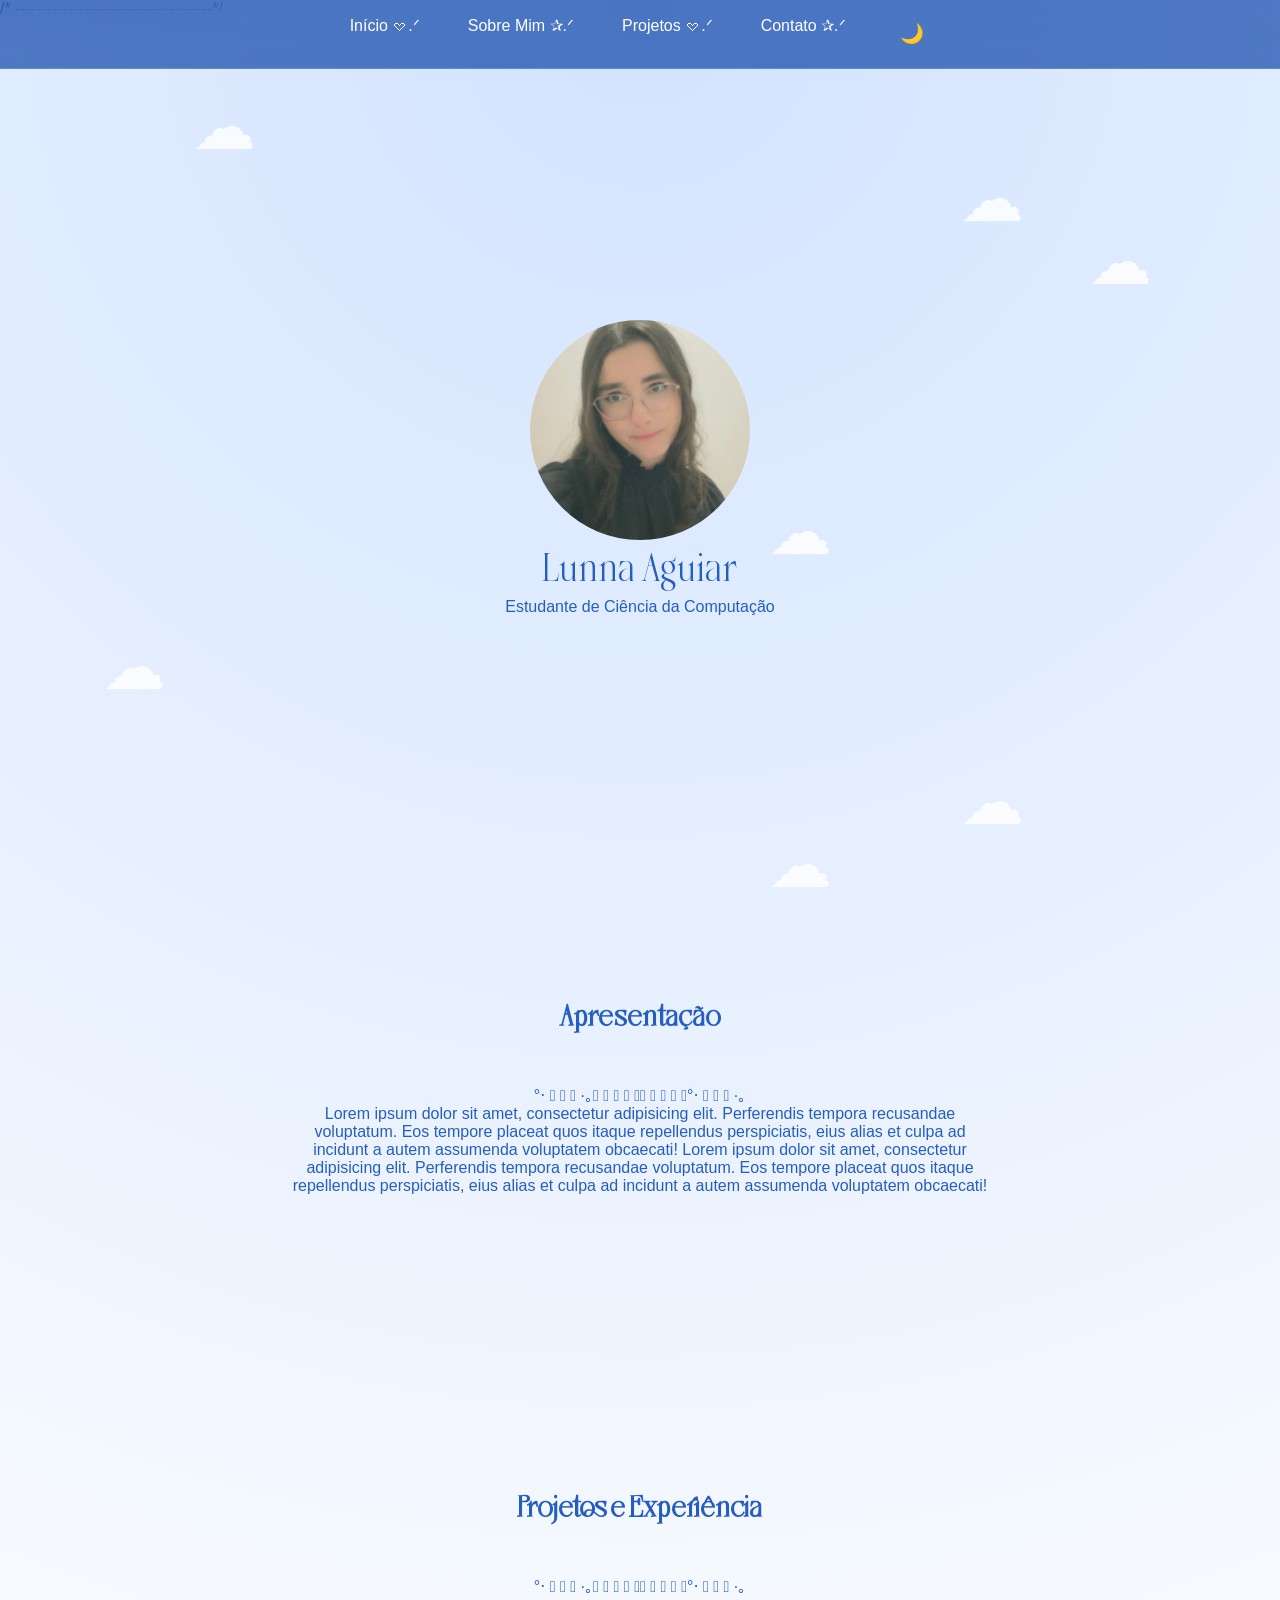
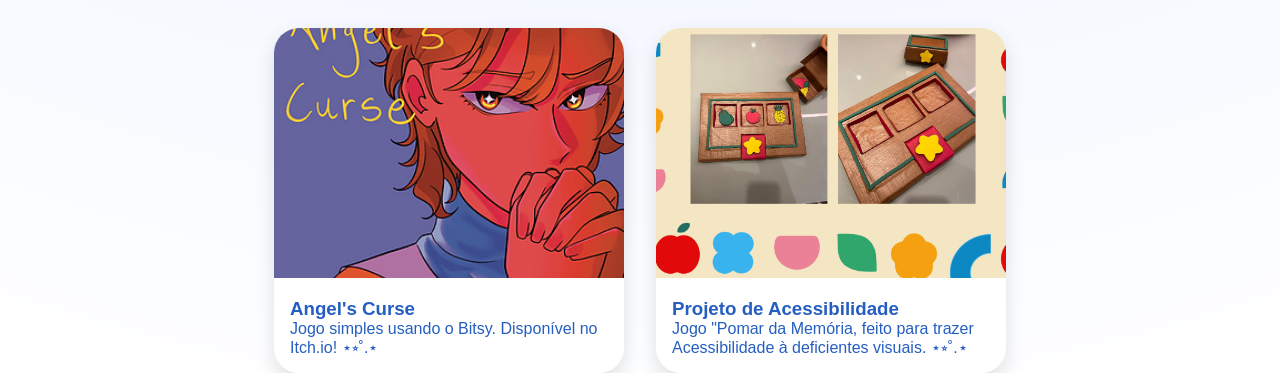
==== index.html @ 41505e13 "favicon" ====
<!DOCTYPE html>
<html lang="pt-br">
<head>
    <meta charset="UTF-8">
    <meta name="viewport" content="width=device-width, initial-scale=1.0">
    <link rel="stylesheet" href="styles.css">
    <link rel="icon" type="image/png" href="./imagens/favicon.png">
    <title> ⤷ ゛Portfólio ִֶ ˎˊ˗ </title>
</head>
<body>
    <div class="estrela estrela1">✦</div>
    <div class="estrela estrela2">✧</div>
    <div class="estrela estrela3">⋆</div>
    <div class="estrela estrela4">✦</div>
    <div class="estrela estrela5">✧</div>
    <div class="estrela estrela6">⋆</div>
    <div class="estrela estrela7">✦</div>
    /* -------------------------------------*/
    <div class="nuvem nuvem1">☁︎</div>
    <div class="nuvem nuvem2">☁︎</div>
    <div class="nuvem nuvem3">☁︎</div>
    <div class="nuvem nuvem4">☁︎</div>
    <div class="nuvem nuvem5">☁︎</div>
    <div class="nuvem nuvem6">☁︎</div>
    <div class="nuvem nuvem7">☁︎</div>
    <nav class="navegacao">
        <ul class="menu">
            <li>
                <a href="#inicio" class="menu-link">Início 𖹭.ᐟ</a>
            </li>
            <li>
                <a href="#sobre" class="menu-link"> Sobre Mim ✰.ᐟ</a>
            </li>
            <li>
                <a href="#projetos" class="menu-link">Projetos 𖹭.ᐟ</a>
            </li>
            <li>
                <a href="#contato" class="menu-link">Contato ✰.ᐟ</a>
            </li>
            <li>
                <button id="tema" class="botao-tema" aria-label="alterar-tema"> ☾ </button>
            </li>
        </ul>
    </nav>
    
    <main id="inicio" class="introducao">
        <div>
            <img src="./imagens/euLunna.jpeg" alt="Foto Lunna" class="pfp">
            <h1 class="nome">Lunna Aguiar</h1>
            <p>Estudante de Ciência da Computação</p>
        </div>
    </main>

    <section id="sobre" class="sobre">
        <h2 class="titulo-sobre">Apresentação</h2>
        <div class="sobre-caixa-texto">
            <p>°‧ 𓆝 𓆟 𓆞 ·｡𓆝 𓆟 𓆞 𓆝 𓆟𓆝 𓆟 𓆞 𓆝 𓆟°‧ 𓆝 𓆟 𓆞 ·｡</p>
            <p class="sobre-texto">
                Lorem ipsum dolor sit amet, consectetur adipisicing elit. Perferendis 
                tempora recusandae voluptatum. Eos tempore placeat quos itaque repellendus 
                perspiciatis, eius alias et culpa ad incidunt a autem assumenda voluptatem obcaecati!
                Lorem ipsum dolor sit amet, consectetur adipisicing elit. Perferendis 
                tempora recusandae voluptatum. Eos tempore placeat quos itaque repellendus 
                perspiciatis, eius alias et culpa ad incidunt a autem assumenda voluptatem obcaecati!
            </p>
        </div>
    </section>

    <section id="projetos" class="projetos">
        <div class="titulo-juntos">
        <h2 class="projetos-titulo">Projetos e Experiência</h2>
        <p class="simbolosdivider">°‧ 𓆝 𓆟 𓆞 ·｡𓆝 𓆟 𓆞 𓆝 𓆟𓆝 𓆟 𓆞 𓆝 𓆟°‧ 𓆝 𓆟 𓆞 ·｡</p></div>
        <div class="projetos-caixa">
            <div class="projetos-card">
                <a href="https://charaktere.itch.io/angels-curse" target="_blank">
                <img src="./imagens/angelsCurse.png" alt="Projeto 1" class="projetos-imagem"></a>
                <h3 class="info-projetos">Angel's Curse</h3>
                <p class="paragrafo-projetos">Jogo simples usando o Bitsy. Disponível no Itch.io! ⋆⭒˚.⋆</p>
            </div>
            <div class="projetos-card">
                <a href="https://sites.google.com/cesar.school/grupo12-deficienciavisual/equipe" target="_blank">
                <img src="./imagens/pomar.png" alt="Projeto 2" class="projetos-imagem"></a>
                <h3 class="info-projetos">Projeto de Acessibilidade</h3>
                <p class="paragrafo-projetos">Jogo "Pomar da Memória, feito para trazer Acessibilidade
                à deficientes visuais. ⋆⭒˚.⋆</p>
            </div>
        </div>
    </section>

<script src="script.js"></script>
</body>
<script src="night_mode.js" defer></script>
</html>
---- styles.css ----
@import url(fontes.css);

* {
    margin: 0;
    padding: 0;
    box-sizing: border-box;
    font-family: Arial, sans-serif;
}

html {
    scroll-behavior: smooth;
}

:root {
    --amarelinho: #faff64;
    --azul: #255ec0;
    --azulescuro: #0E1957;
    --preto: #1a0600;
    --branco: white;
    --darkmodebranco: white;
    --darkmodepreto: black;
    --azulclaro: rgb(118, 177, 255);
}

.navegacao{
    position: fixed;
    top: 0;
    width: 100%;
    padding: 1.0rem;
    background: rgba(0, 59, 162, 0.656);
    backdrop-filter: blur(12px);
    border-bottom: 1px solid rgba(255,255,255,0.15);
    z-index: 100;
}

body.dark .navegacao {
    position: fixed;
    top: 0;
    width: 100%;
    padding: 1.0rem;
    background: rgba(0, 0, 1, 0.604);
    backdrop-filter: blur(12px);
    border-bottom: 1px solid rgba(0, 0, 0, 0.358);
    z-index: 100;
}

.menu{
    display: flex;
    justify-content: center;
    list-style: none;
    gap: 3rem;
}

.menu-link{
    text-decoration: none;
    color: var(--branco);
    font-weight: 500;
    position: relative;
    padding: 0.4rem 0;
}

.menu-link.dark{
    text-decoration: none;
    color: var(--branco);
    font-weight: 500;
    position: relative;
    padding: 0.4rem 0;
}

.menu-link::after{
    content:'';
    height: 2px;
    width: 0;
    position: absolute;
    bottom: 0;
    left: 0;
    background: linear-gradient(90deg, var(--branco), var(--amarelinho));
    transition: width 0.3s ease;
}

.menu-link:hover::after{
    width: 100%;
}

.introducao{
    min-height: 100vh;
    display:flex;
    justify-content:center;
    align-items:center;
    text-align:center;
}

.pfp{
    width:220px;
    height:220px;
    object-fit:cover;
    border-radius:50%;
    animation: flutuar 4s ease-in-out infinite;
}

.pfp:hover{
    box-shadow: 0 0 25px rgba(235, 255, 58, 0.844);
}

.projetos-card:hover{
    transform:
        translateY(-10px)
        scale(1.02);
    box-shadow:
    0 20px 40px rgba(0,0,0,0.15);
}

.introducao{
    animation: aparecer 1s ease;
}

@keyframes aparecer{
    from{
        opacity:0;
        transform:translateY(30px);
    }
    to{
        opacity:1;
        transform:translateY(0);
    }
}

.projetos-caixa{
    display: flex;
    justify-content: center;
    gap: 2rem;
    flex-wrap: wrap;
}

.projetos-imagem{
    width: 100%;
    height: 250px;
    object-fit: cover;
}

.info-projetos,
.paragrafo-projetos{
    padding-left: 1rem;
    padding-right: 1rem;
}

.info-projetos{
    margin-top: 1rem;
}

.paragrafo-projetos{
    margin-bottom: 1rem;}

.projetos-card{
    width: 350px;
    background: white;
    border-radius: 25px;
    overflow: hidden;
    box-shadow: 0 8px 20px rgba(0,0,0,0.12);
    transition: .4s;
}

body{
    min-height: 100vh;
    background:
        radial-gradient(
            circle at top,
            #d2e3ff,
            #ffffff
        );
    color: var(--azul);
}

body.dark{
    min-height: 100vh;
    background:
        radial-gradient(
            circle at top,
            var(--azulescuro),
            var(--darkmodepreto)
        );
    color: var(--azulclaro);
}

.nome{
    font-family: 'Makcasa';
    font-weight: 400;
    font-size: 40px;
    color: var(--azul)
}

body.dark .nome {
    color: var(--amarelinho);
}

.sobre{
    text-align: center;
    scroll-margin-top: 100px;
    padding-bottom: 150px;
}

.sobre-titulo.dark {
    color: var(--azulclaro);
}

.titulo-sobre{
    margin-top: 5rem;
    margin-bottom: 3rem;
    font-family: 'Makcasa';
    font-size: 30px;
}

.sobre-texto{
    max-width: 700px;
    margin: 0 auto;
    text-align: center;
}

body.dark .sobre-texto {
    color: var(--darkmodebranco);
}

.projetos-titulo{
    font-family: 'Makcasa';
    text-align: center;
    margin-top: 5rem;
    margin-bottom: 3rem;
    scroll-margin-top: 100px;
    font-size: 30px;
}

.simbolosdivider{
    text-align: center;
    margin-bottom: 2rem;
}

.projetos{
    padding-top: 4rem;
    scroll-margin-top: 100px;
}

body.dark .projetos-card {
    background: var(--darkmodepreto);
    color: var(--darkmodebranco);
}

.botao-tema {
    background: none;
    border: none;
    cursor: pointer;
    font-size: 1.2rem;
    padding: 0.4rem;
    color: var(--branco);
}

.botao-tema.dark {
    background: none;
    border: none;
    cursor: pointer;
    font-size: 1.2rem;
    padding: 0.4rem;
    color: var(--darkmodebranco);
}

/* nuvens e estrelas - alternar :3 */

.nuvem1, .estrela1 {top:10%; left:15%;}
.nuvem2, .estrela2 {top:25%; right:10%;}
.nuvem3, .estrela3 {top:70%; left:8%;}
.nuvem4, .estrela4 {top:85%; right:20%;}
.nuvem5, .estrela5 {top:18%; left:75%;}
.nuvem6, .estrela6 {top:55%; right:35%;}
.nuvem7, .estrela7 {top:92%; left:60%;}

/* animação de piscar das estrelinhas*/

@keyframes piscar{
    from{
        opacity: .3;
        transform: scale(1);
    }

    to{
        opacity: 1;
        transform: scale(1.2);
    }
}

.estrela{
    position: fixed;
    color: var(--amarelinho);
    font-size: 1.5rem;
    pointer-events: none;
    z-index: -1;
    animation: piscar 3s infinite alternate;
}


.nuvem{
    position: fixed;
    font-size: 4rem;
    opacity: 0.8;
    pointer-events: none;
    z-index: -1;
    color: white;
    animation: moverNuvem 8s ease-in-out infinite;
}

@keyframes moverNuvem{
    0%{transform: translateX(0px);}
    50%{transform: translateX(15px);}
    100%{transform: translateX(0px);}
}

/* Duração das animações etc */

.estrela1{animation-duration: 2s;}
.estrela2{animation-duration: 3s;}
.estrela3{animation-duration: 2.5s;}
.estrela4{animation-duration: 4s;}
.estrela5{animation-duration: 3.5s;}
.estrela6{animation-duration: 2.2s;}
.estrela7{animation-duration: 4.5s;}

.nuvem1{animation: moverNuvem 8s ease-in-out infinite;}
.nuvem2{animation: moverNuvem 10s ease-in-out infinite;}
.nuvem3{animation: moverNuvem 7s ease-in-out infinite;}
.nuvem4{animation: moverNuvem 12s ease-in-out infinite;}

/* modo claro - escuro; mudança dos símbolos*/
.nuvem{
    display: block;
}

.estrela{
    display: none;
}

body.dark .nuvem{
    display: none;
}

body.dark .estrela{
    display: block;
}
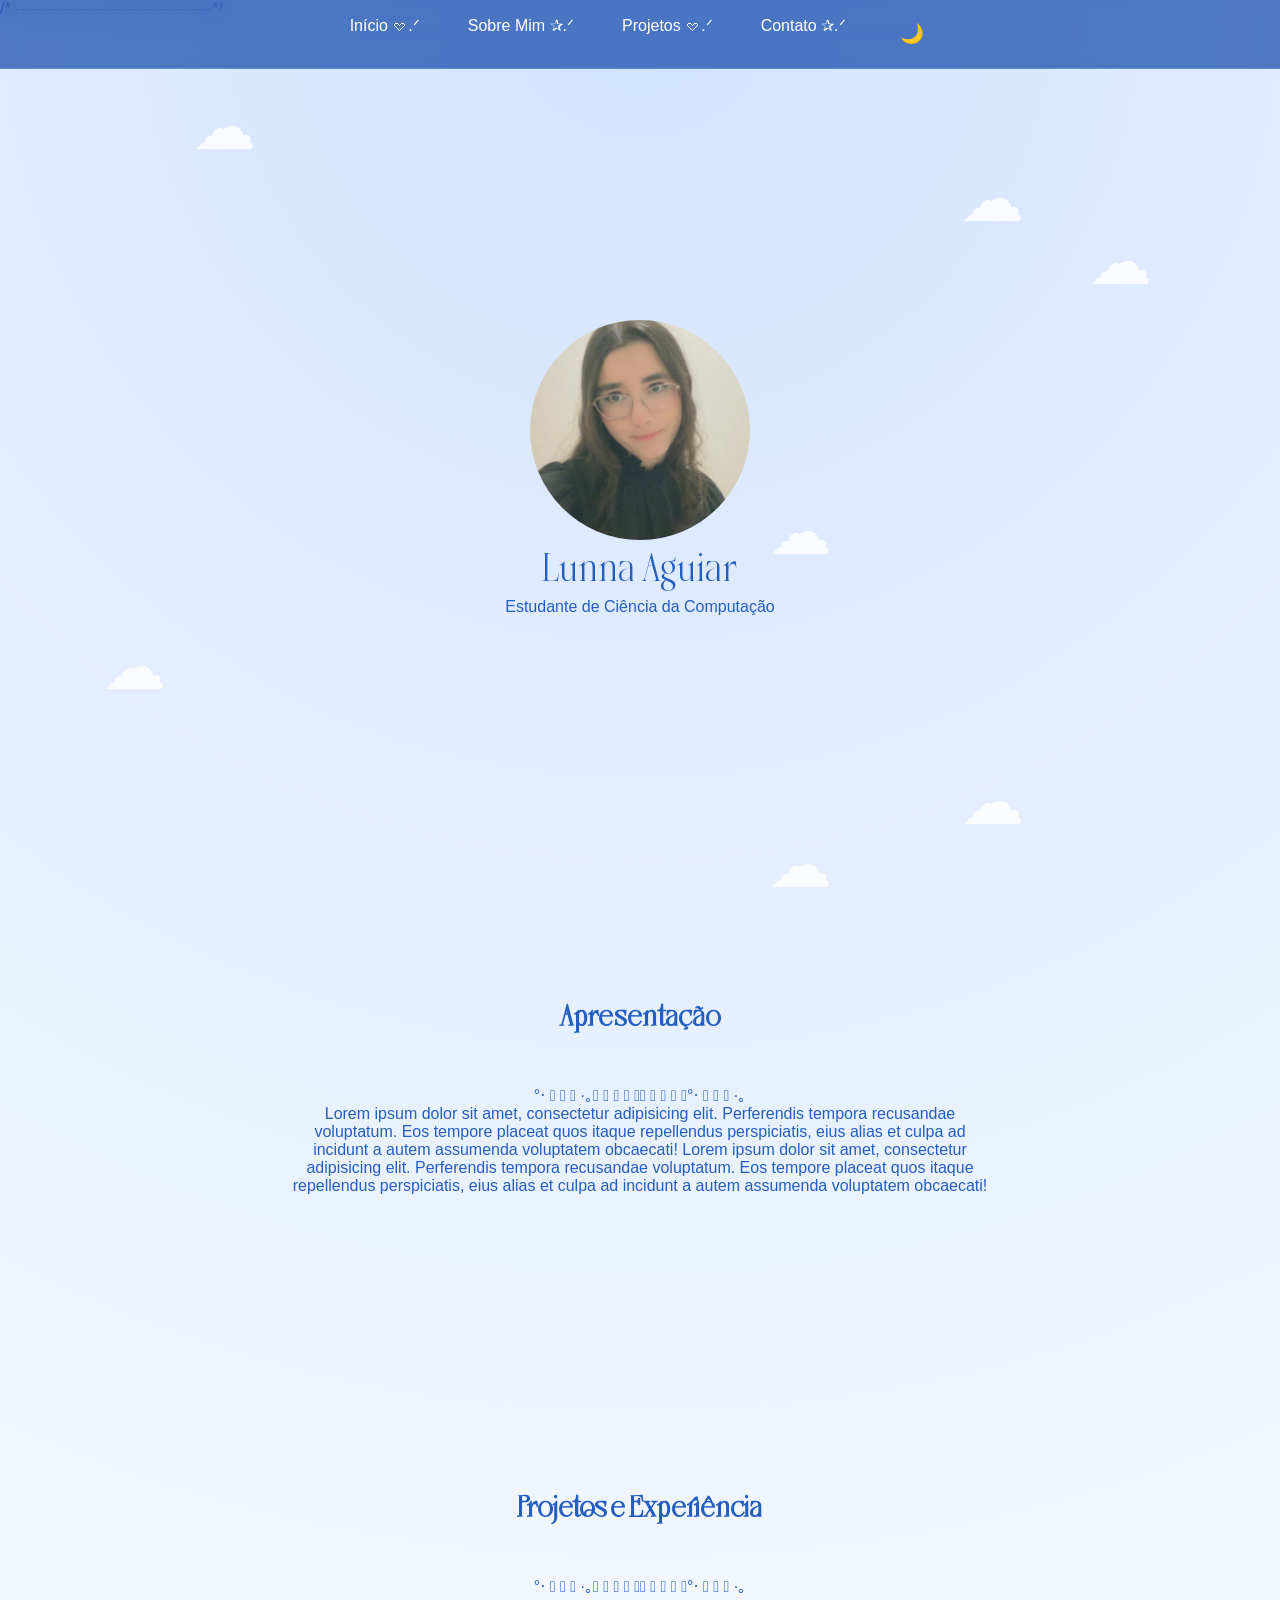
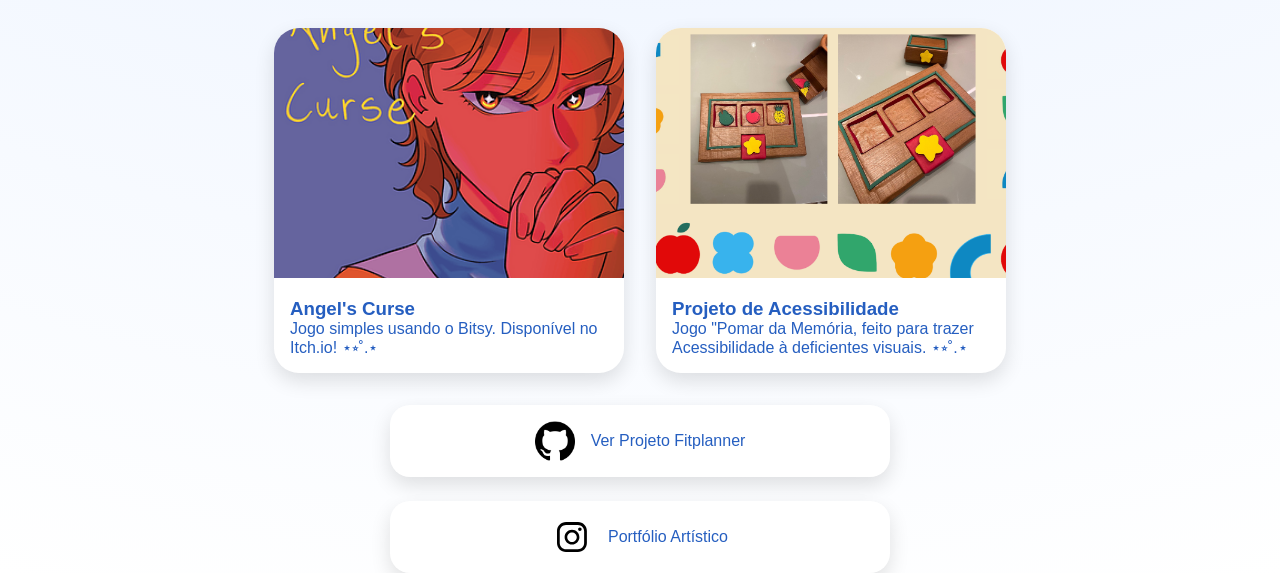
==== commit c08b77c7: "botão github e instagram" ====
--- a/index.html
+++ b/index.html
@@ -85,6 +85,20 @@
                 à deficientes visuais. ⋆⭒˚.⋆</p>
             </div>
         </div>
+    <a href="https://github.com/lunnaaguiar/atividade-fitplanner.git" target="_blank" class="github-card">
+        <img src="./imagens/github.png" alt="GitHub" class="github-icon">
+        <span>Ver Projeto Fitplanner</span>
+        </a>
+
+    <a href="https://www.instagram.com/imcharaktere?utm_source=ig_web_button_share_sheet&igsh=ZDNlZDc0MzIxNw=="
+    target="_blank"
+    class="instagram-card">
+
+        <img src="./imagens/instagram.svg"
+            alt="Instagram"
+            class="instagram-icon">
+        <span>Portfólio Artístico</span>
+    </a>
     </section>
 
 <script src="script.js"></script>
--- a/styles.css
+++ b/styles.css
@@ -342,4 +342,108 @@
 
 body.dark .estrela{
     display: block;
+}
+
+/* Github botão projeto */
+
+.github-card{
+    width: 500px;
+    margin: 2rem auto 0 auto;
+
+    display: flex;
+    align-items: center;
+    justify-content: center;
+    gap: 1rem;
+
+    padding: 1rem;
+
+    background: white;
+    border-radius: 20px;
+
+    text-decoration: none;
+    color: var(--azul);
+
+    box-shadow: 0 8px 20px rgba(0,0,0,0.12);
+
+    transition: .4s;
+}
+
+.github-card:hover{
+    transform:
+        translateY(-10px)
+        scale(1.02);
+
+    box-shadow:
+        0 20px 40px rgba(0,0,0,0.15);
+}
+
+.github-icon{
+    width: 40px;
+    height: 40px;
+    object-fit: contain;
+}
+
+body.dark .github-card{
+    background: var(--darkmodepreto);
+    color: white;
+}
+
+body.dark .github-card:hover{
+    background: var(--azulescuro);
+}
+
+body.dark .github-icon{
+    filter: invert(1);
+}
+
+/* card do instagram de desenhos */
+
+.instagram-card{
+    width: 500px;
+    margin: 1.5rem auto 0 auto;
+
+    display: flex;
+    align-items: center;
+    justify-content: center;
+    gap: 1rem;
+
+    padding: 1rem;
+
+    background: white;
+    border-radius: 20px;
+
+    text-decoration: none;
+    color: var(--azul);
+
+    box-shadow: 0 8px 20px rgba(0,0,0,0.12);
+
+    transition: .4s;
+}
+
+.instagram-card:hover{
+    transform:
+        translateY(-10px)
+        scale(1.02);
+
+    box-shadow:
+        0 20px 40px rgba(0,0,0,0.15);
+}
+
+.instagram-icon{
+    width: 40px;
+    height: 40px;
+    object-fit: contain;
+}
+
+body.dark .instagram-card{
+    background: var(--darkmodepreto);
+    color: white;
+}
+
+body.dark .instagram-card:hover{
+    background: var(--azulescuro);
+}
+
+body.dark .instagram-icon{
+    filter: invert(1);
 }
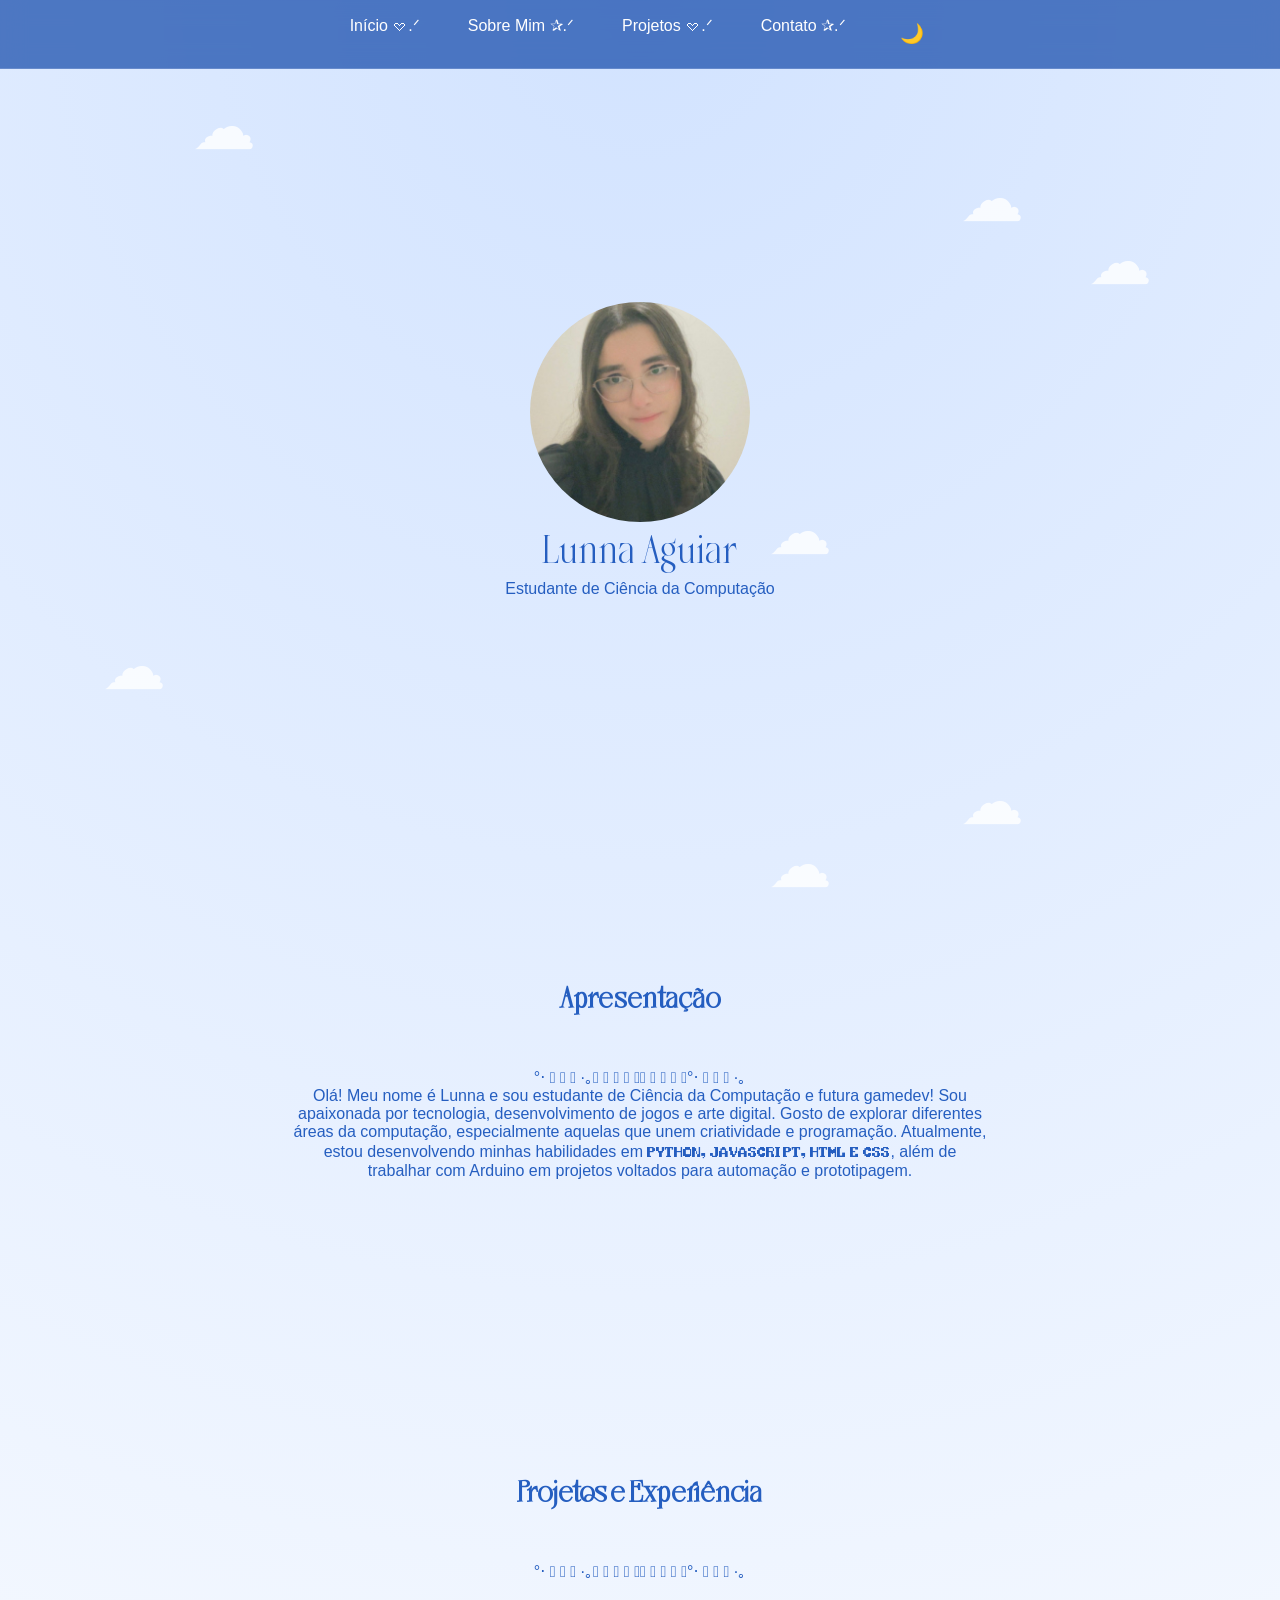
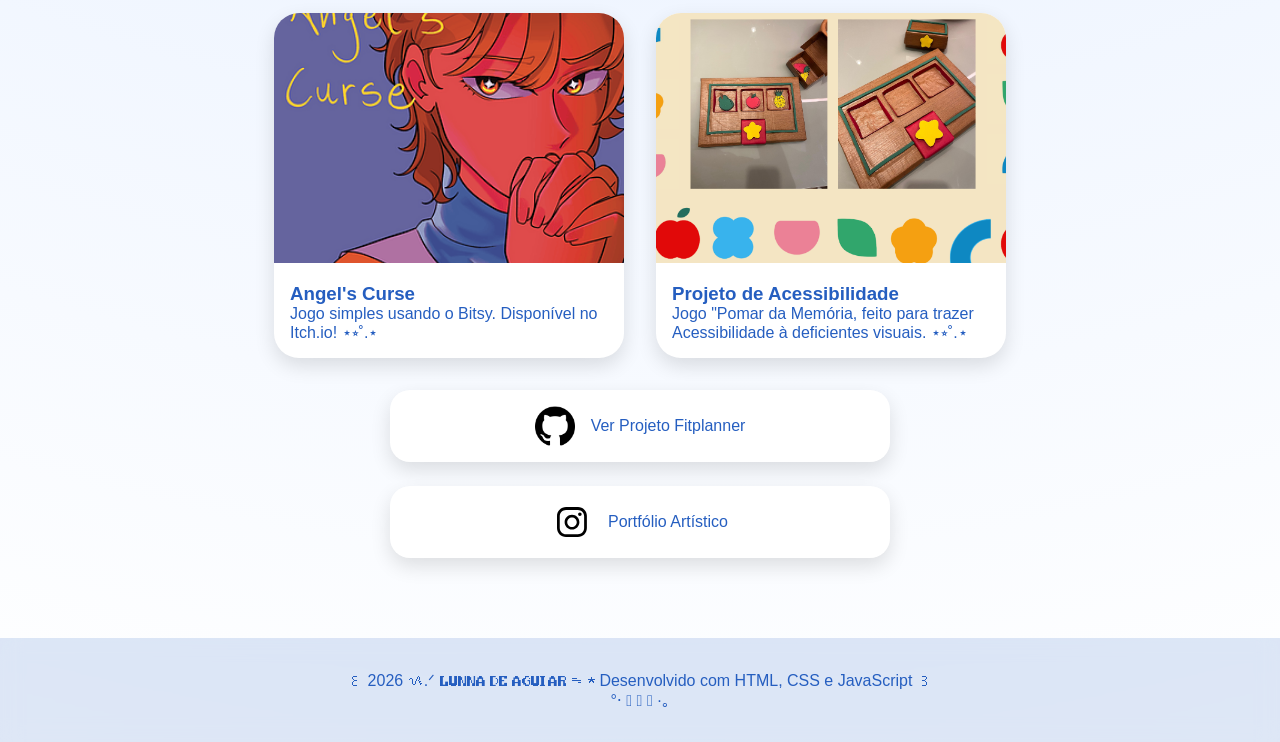
==== commit 49c57bcc: "aba de contatos e rodapé" ====
--- a/index.html
+++ b/index.html
@@ -15,7 +15,7 @@
     <div class="estrela estrela5">✧</div>
     <div class="estrela estrela6">⋆</div>
     <div class="estrela estrela7">✦</div>
-    /* -------------------------------------*/
+
     <div class="nuvem nuvem1">☁︎</div>
     <div class="nuvem nuvem2">☁︎</div>
     <div class="nuvem nuvem3">☁︎</div>
@@ -35,7 +35,7 @@
                 <a href="#projetos" class="menu-link">Projetos 𖹭.ᐟ</a>
             </li>
             <li>
-                <a href="#contato" class="menu-link">Contato ✰.ᐟ</a>
+                <a href="contato.html" class="menu-link">Contato ✰.ᐟ</a>
             </li>
             <li>
                 <button id="tema" class="botao-tema" aria-label="alterar-tema"> ☾ </button>
@@ -56,12 +56,10 @@
         <div class="sobre-caixa-texto">
             <p>°‧ 𓆝 𓆟 𓆞 ·｡𓆝 𓆟 𓆞 𓆝 𓆟𓆝 𓆟 𓆞 𓆝 𓆟°‧ 𓆝 𓆟 𓆞 ·｡</p>
             <p class="sobre-texto">
-                Lorem ipsum dolor sit amet, consectetur adipisicing elit. Perferendis 
-                tempora recusandae voluptatum. Eos tempore placeat quos itaque repellendus 
-                perspiciatis, eius alias et culpa ad incidunt a autem assumenda voluptatem obcaecati!
-                Lorem ipsum dolor sit amet, consectetur adipisicing elit. Perferendis 
-                tempora recusandae voluptatum. Eos tempore placeat quos itaque repellendus 
-                perspiciatis, eius alias et culpa ad incidunt a autem assumenda voluptatem obcaecati!
+                Olá! Meu nome é Lunna e sou estudante de Ciência da Computação e futura gamedev! Sou apaixonada por tecnologia, 
+                desenvolvimento de jogos e arte digital. Gosto de explorar diferentes áreas da computação, especialmente 
+                aquelas que unem criatividade e programação. Atualmente, estou desenvolvendo minhas habilidades em <span class="assinatura">Python, JavaScript, 
+                HTML e CSS</span>, além de trabalhar com Arduino em projetos voltados para automação e prototipagem.
             </p>
         </div>
     </section>
@@ -101,6 +99,10 @@
     </a>
     </section>
 
+<footer class="rodape">
+    <p>꒰ 2026 ᝰ.ᐟ <span class="assinatura">Lunna de Aguiar</span>  ᯓ★ Desenvolvido com HTML, CSS e JavaScript ꒱</p>
+    <p>°‧ 𓆝 𓆟 𓆞 ·｡</p>
+</footer>
 <script src="script.js"></script>
 </body>
 <script src="night_mode.js" defer></script>
--- a/styles.css
+++ b/styles.css
@@ -446,4 +446,83 @@
 
 body.dark .instagram-icon{
     filter: invert(1);
+}
+
+/* bolhinhas */
+
+.bolha{
+    position: fixed;
+    z-index: -1;
+    opacity: 0.5;
+    color: var(--azul);
+    font-size: 2rem;
+    pointer-events: none;
+
+    animation: subirBolha linear infinite;
+}
+
+@keyframes subirBolha{
+    0%{
+        transform: translateY(100vh) translateX(0);
+    }
+    50%{
+        transform: translateY(0) translateX(15px);
+    }
+    100%{
+        transform: translateY(-120vh) translateX(-10px);
+    }
+}
+
+.bolha1{
+    left: 10%;
+    animation-duration: 14s;
+}
+
+.bolha2{
+    left: 30%;
+    animation-duration: 18s;
+    font-size: 1.5rem;
+}
+
+.bolha3{
+    left: 55%;
+    animation-duration: 16s;
+}
+
+.bolha4{
+    left: 75%;
+    animation-duration: 20s;
+    font-size: 2.5rem;
+}
+
+.bolha5{
+    left: 90%;
+    animation-duration: 15s;
+}
+
+body.dark .bolha{
+    color: white
+}
+
+body.dark .titulo-contato{
+    color: white;
+}
+
+.rodape{
+    margin-top: 5rem;
+    padding: 2rem;
+    text-align: center;
+    background: rgba(37,94,192,0.15);
+    backdrop-filter: blur(10px);
+    color: var(--azul);
+}
+
+body.dark .rodape{
+    background: rgba(0,0,0,0.25);
+    color: white;
+}
+
+.assinatura{
+    font-family: 'Pixel', sans-serif;
+    font-size: 0.6rem;
 }
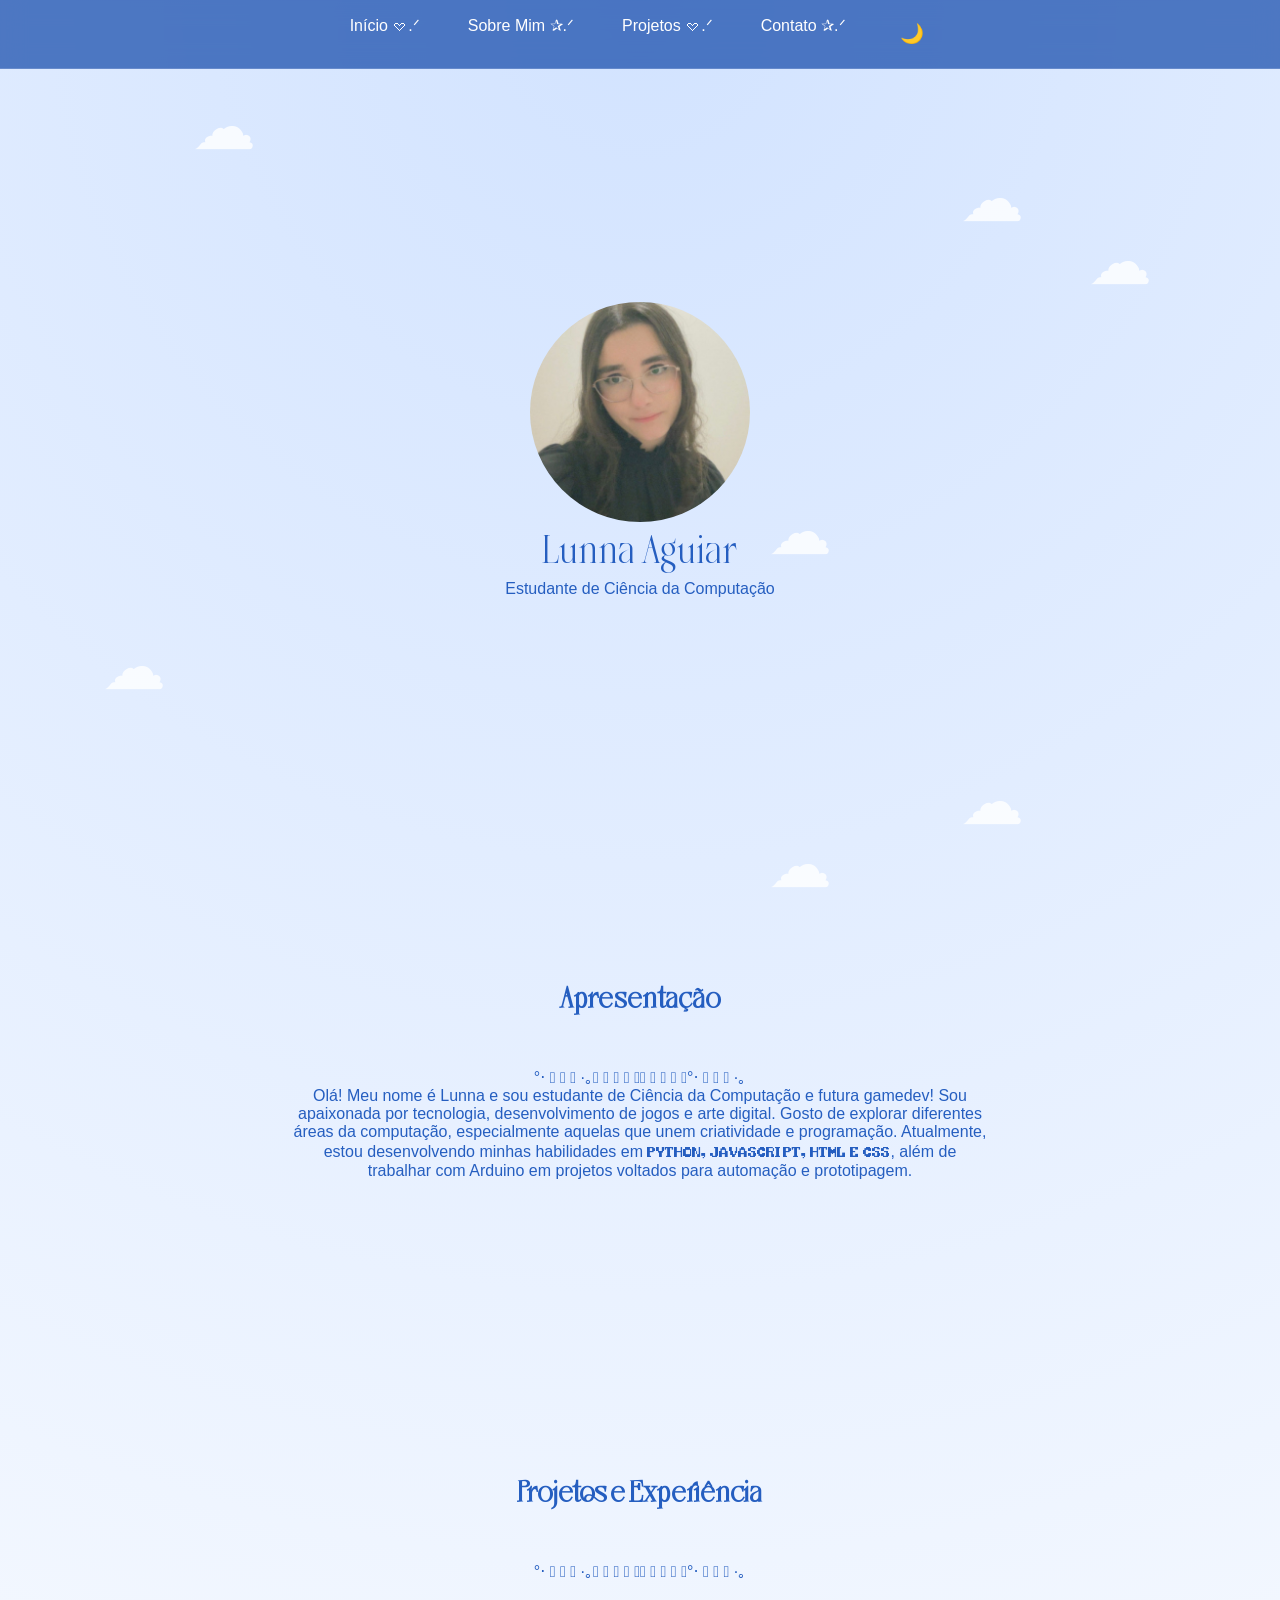
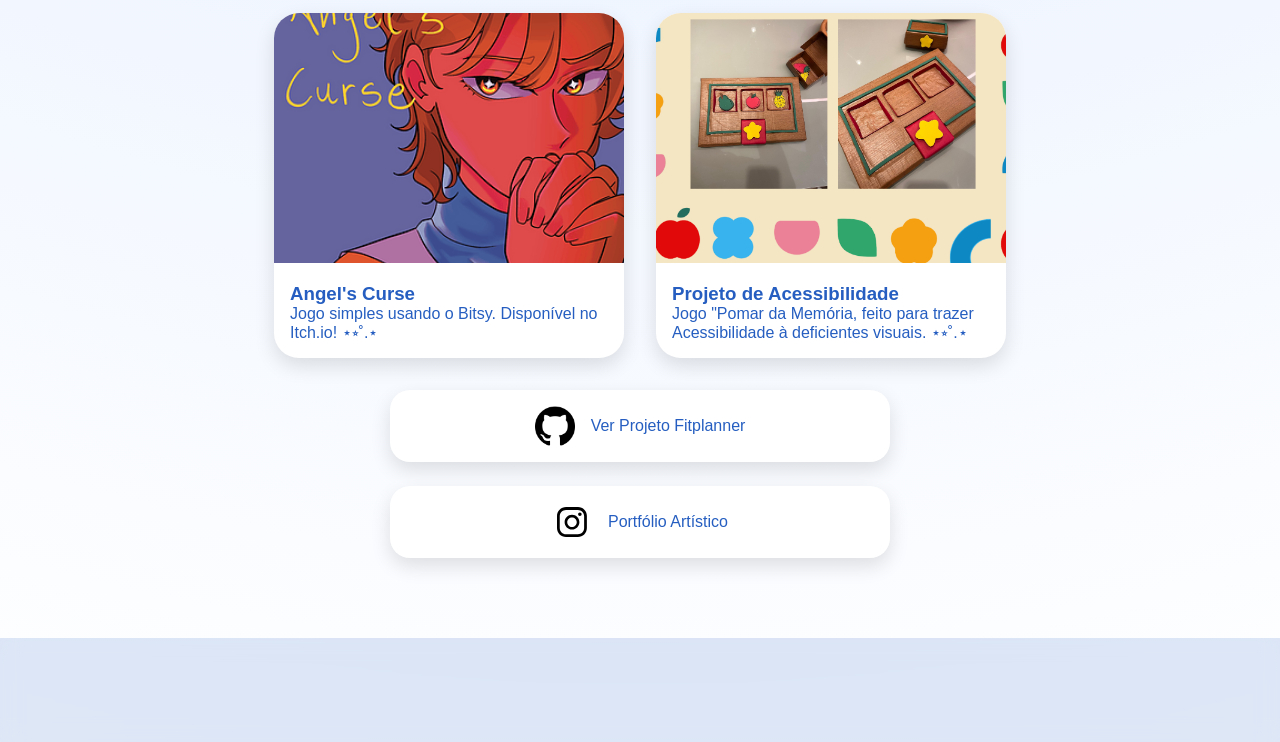
==== commit 5bc11073: "corrigindo tag" ====
--- a/index.html
+++ b/index.html
@@ -104,6 +104,6 @@
     <p>°‧ 𓆝 𓆟 𓆞 ·｡</p>
 </footer>
 <script src="script.js"></script>
+<script src="night_mode.js" defer></script>
 </body>
-<script src="night_mode.js" defer></script>
 </html>
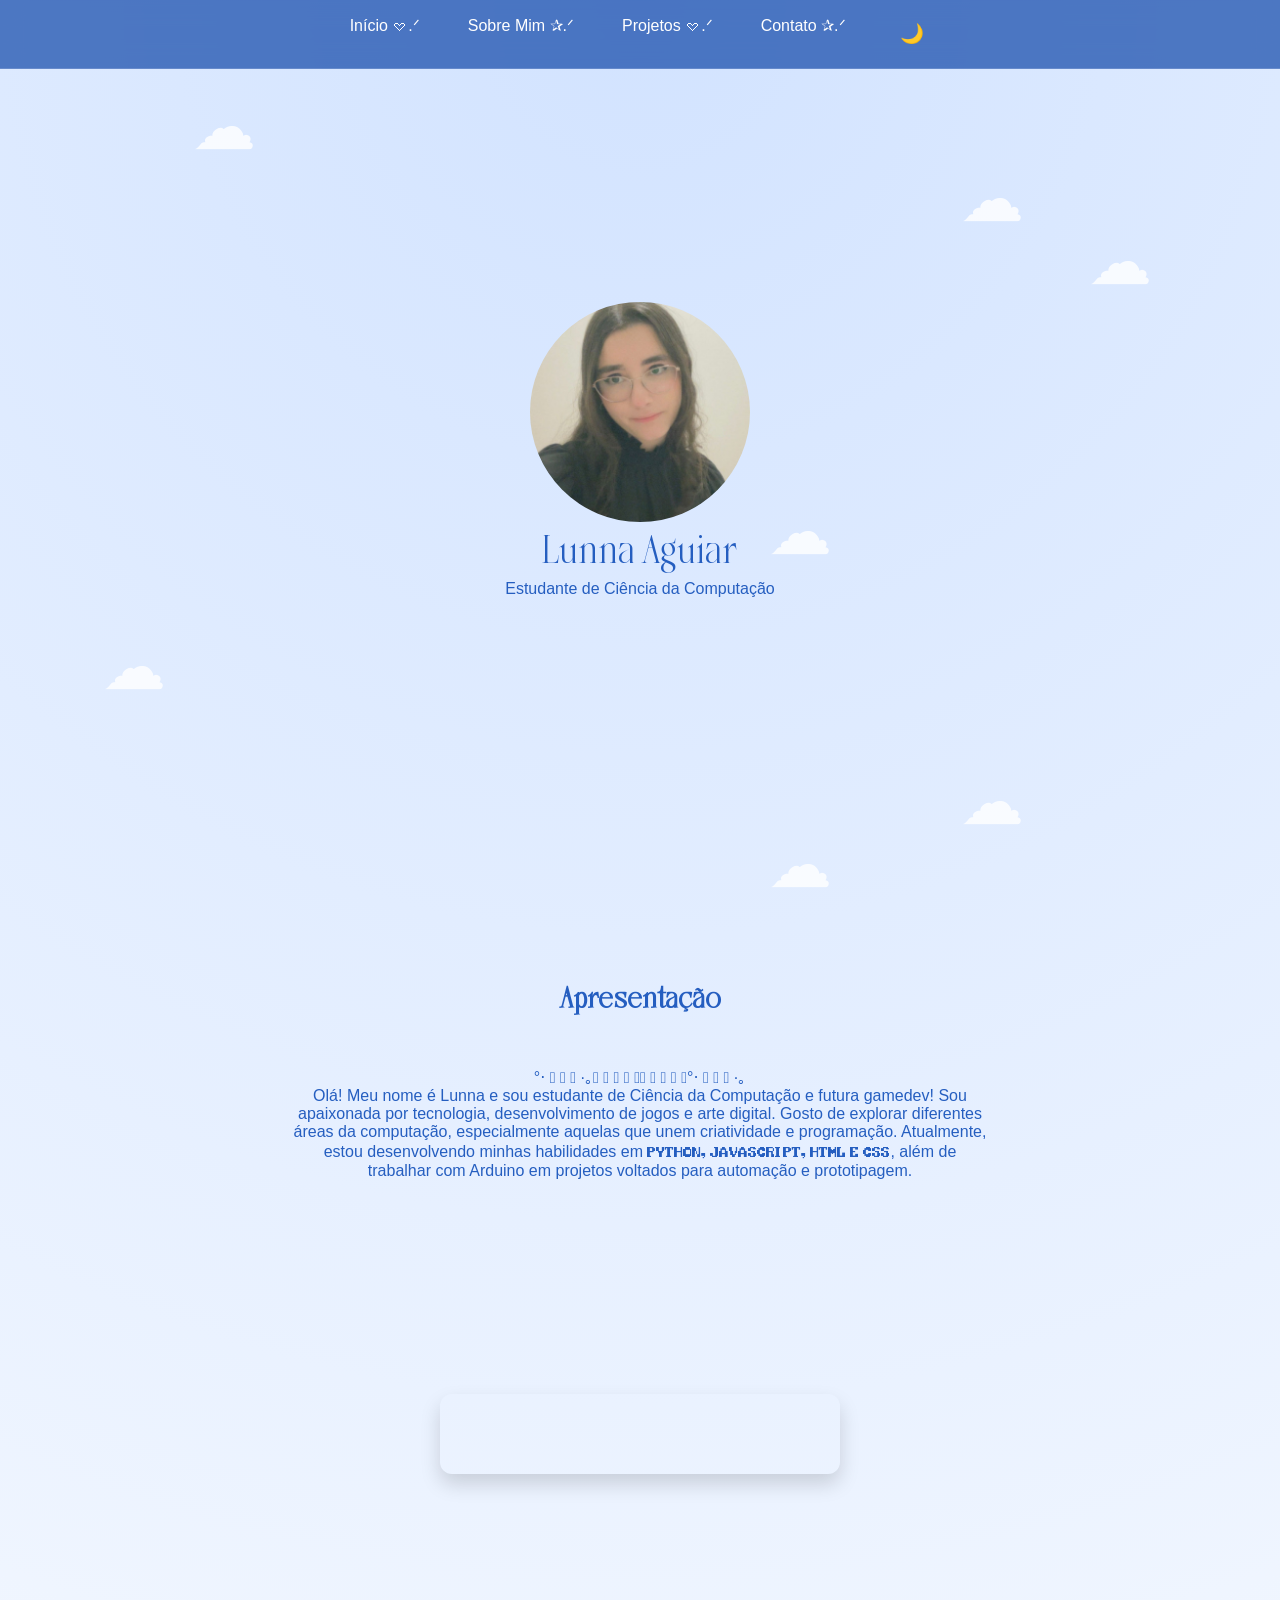
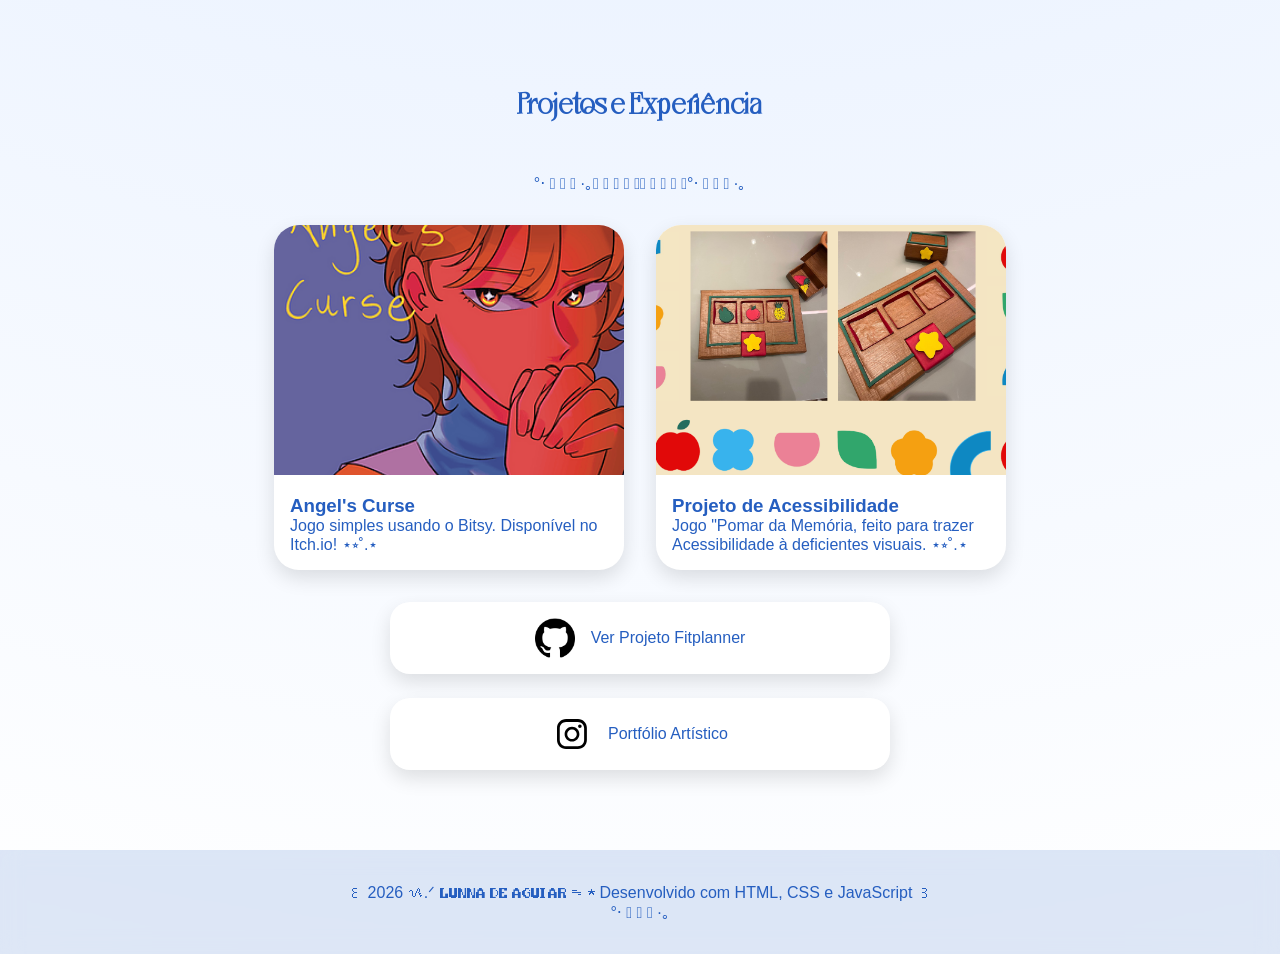
==== commit 05abfb50: "spotify player" ====
--- a/index.html
+++ b/index.html
@@ -64,6 +64,13 @@
         </div>
     </section>
 
+        <section class="musica">
+    <iframe data-testid="embed-iframe" style="border-radius:12px" src="https://open.spotify.com/embed/track/0w5Bdu51Ka25Pf3hojsKHh?utm_source=generator&si=cb837539fa1b4425"
+        width="400" height="80" frameBorder="0" allowfullscreen="" allow="autoplay; clipboard-write; encrypted-media;
+        fullscreen; picture-in-picture" loading="lazy">
+    </iframe>    
+    </section>
+
     <section id="projetos" class="projetos">
         <div class="titulo-juntos">
         <h2 class="projetos-titulo">Projetos e Experiência</h2>
--- a/styles.css
+++ b/styles.css
@@ -525,4 +525,15 @@
 .assinatura{
     font-family: 'Pixel', sans-serif;
     font-size: 0.6rem;
+}
+
+.musica{
+    max-width: 500px;
+    margin: 4rem auto;
+    text-align: center;
+}
+
+.musica iframe{
+    box-shadow: 0 10px 20px rgba(0,0,0,0.15);
+    border-radius: 12px;
 }
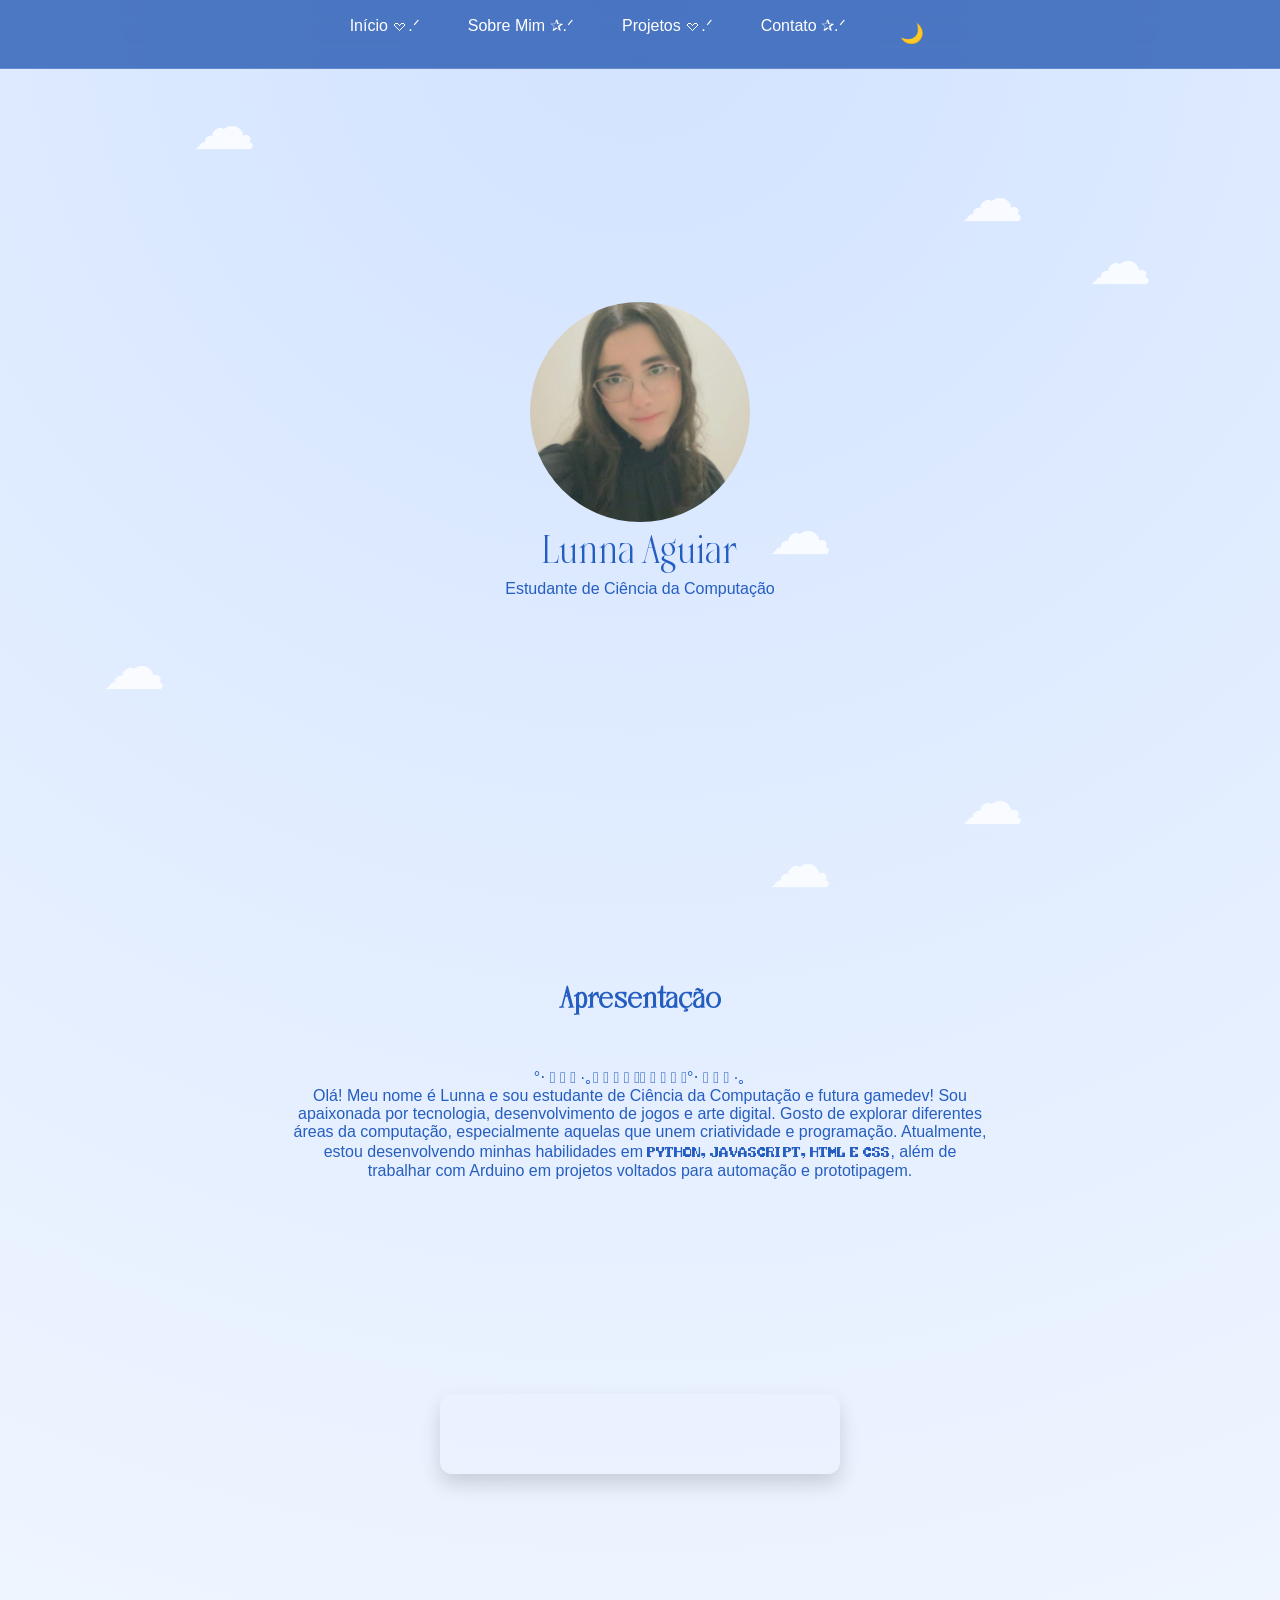
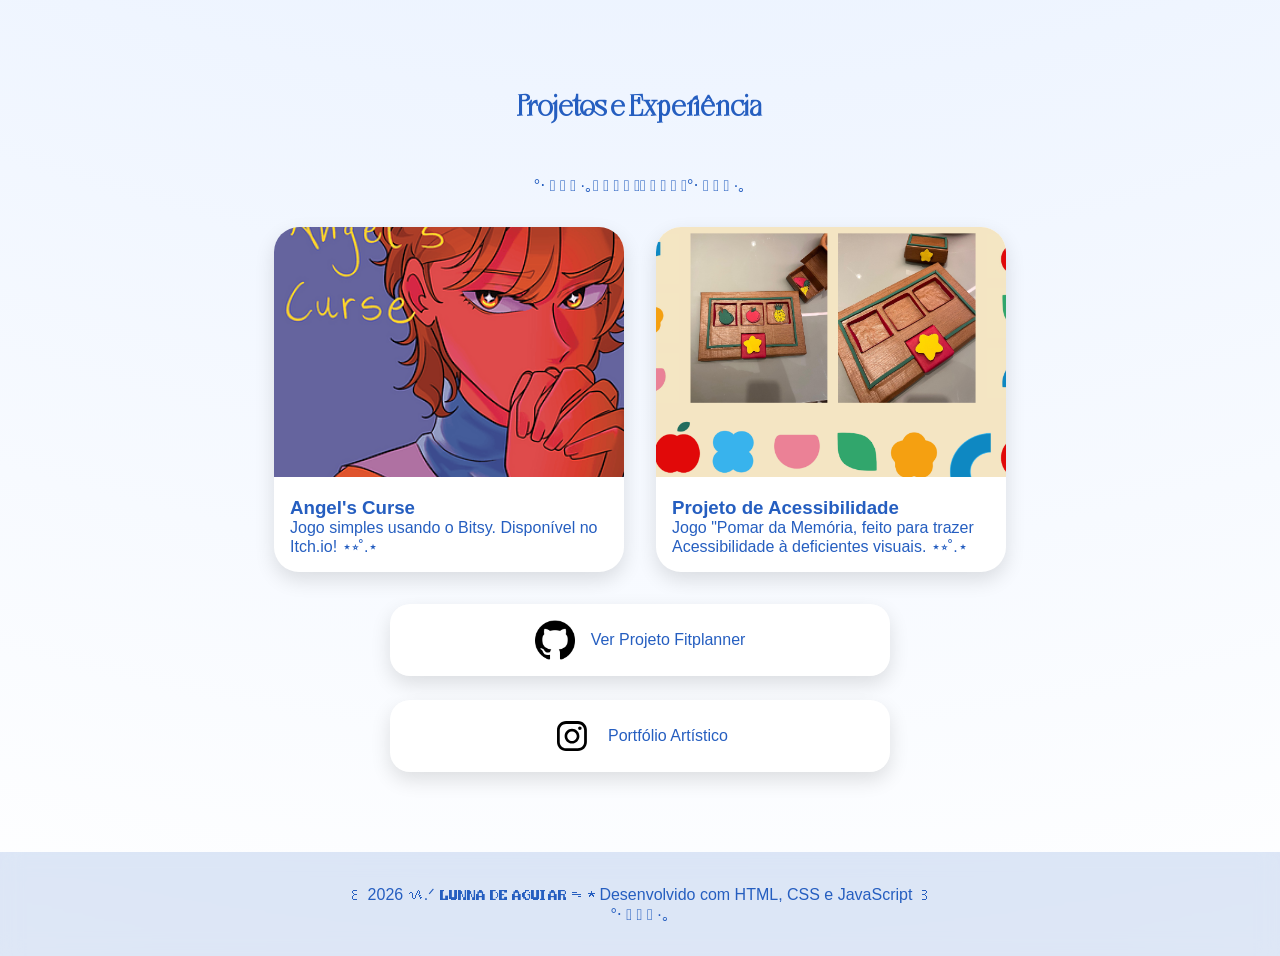
==== commit 78fdf2c1: "erros pequenos" ====
--- a/index.html
+++ b/index.html
@@ -64,12 +64,12 @@
         </div>
     </section>
 
-        <section class="musica">
+        <h2 class="musica">
     <iframe data-testid="embed-iframe" style="border-radius:12px" src="https://open.spotify.com/embed/track/0w5Bdu51Ka25Pf3hojsKHh?utm_source=generator&si=cb837539fa1b4425"
         width="400" height="80" frameBorder="0" allowfullscreen="" allow="autoplay; clipboard-write; encrypted-media;
         fullscreen; picture-in-picture" loading="lazy">
     </iframe>    
-    </section>
+        </h2>
 
     <section id="projetos" class="projetos">
         <div class="titulo-juntos">
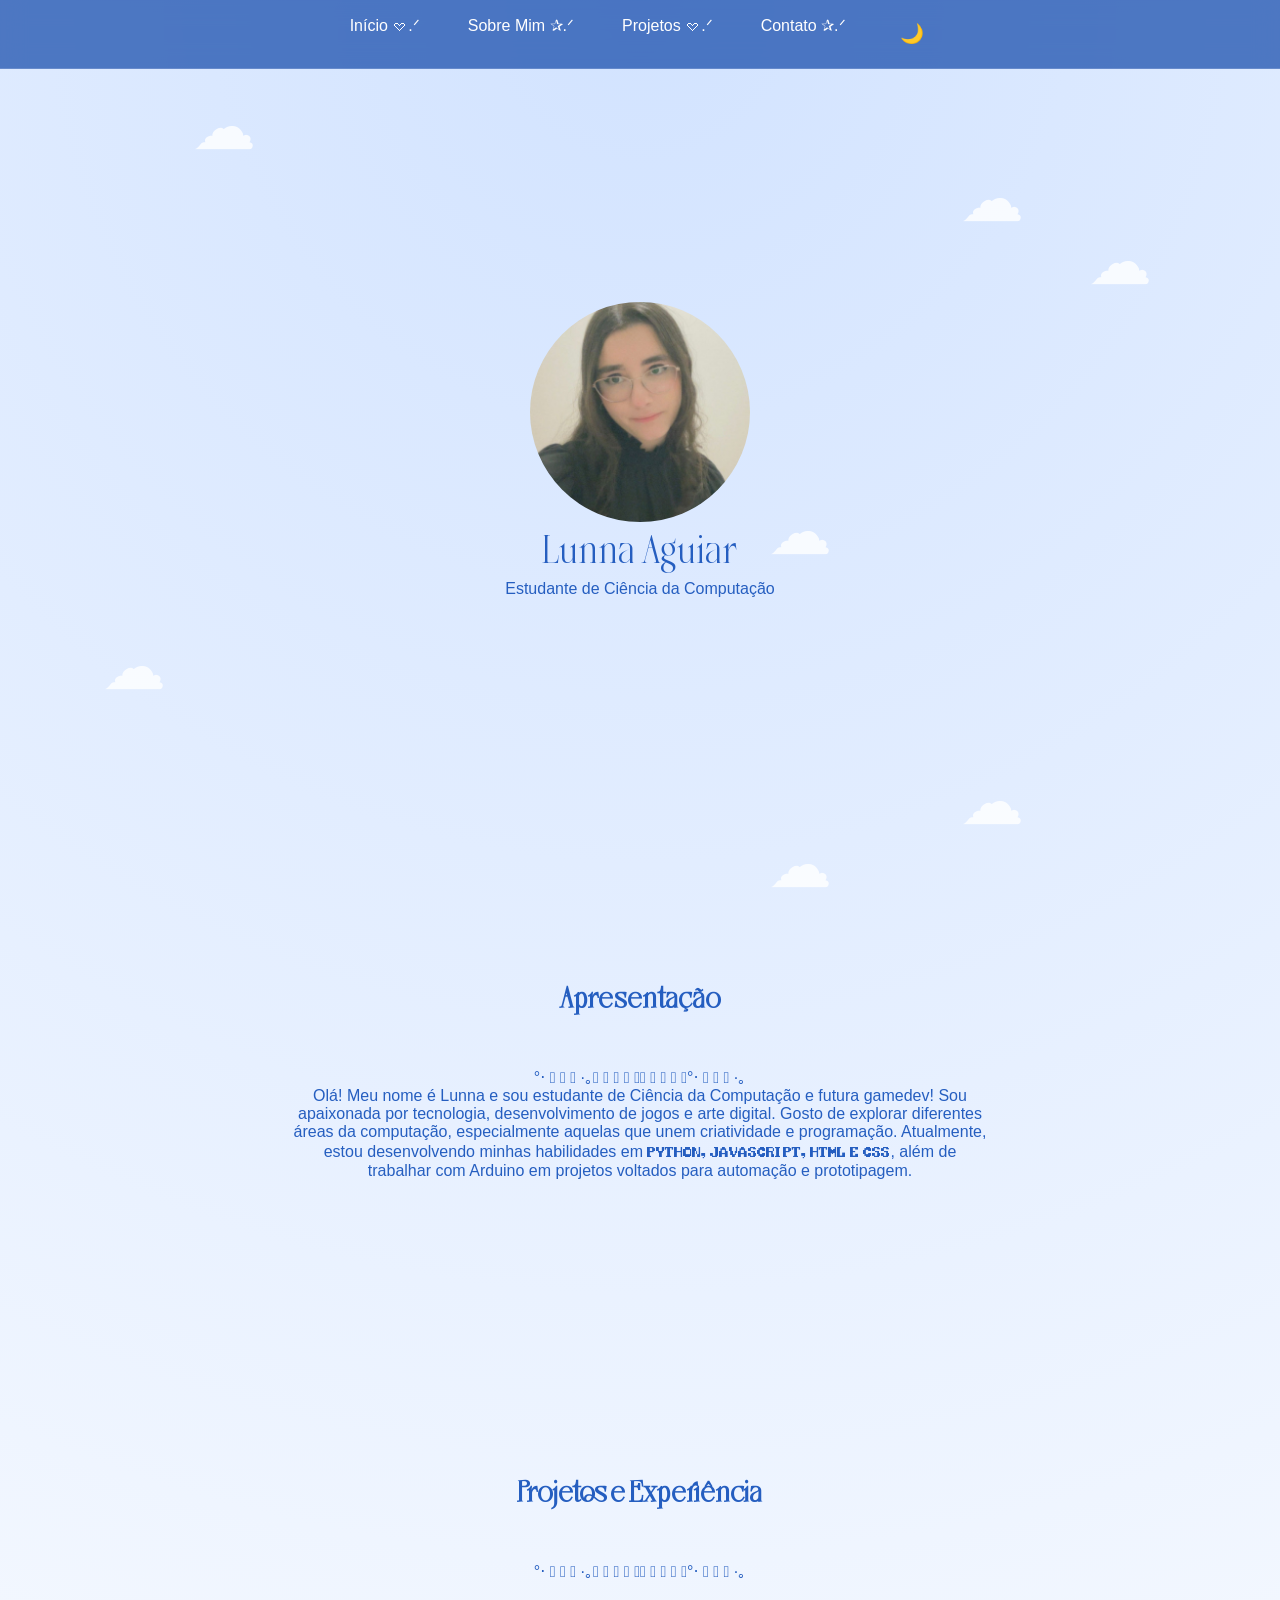
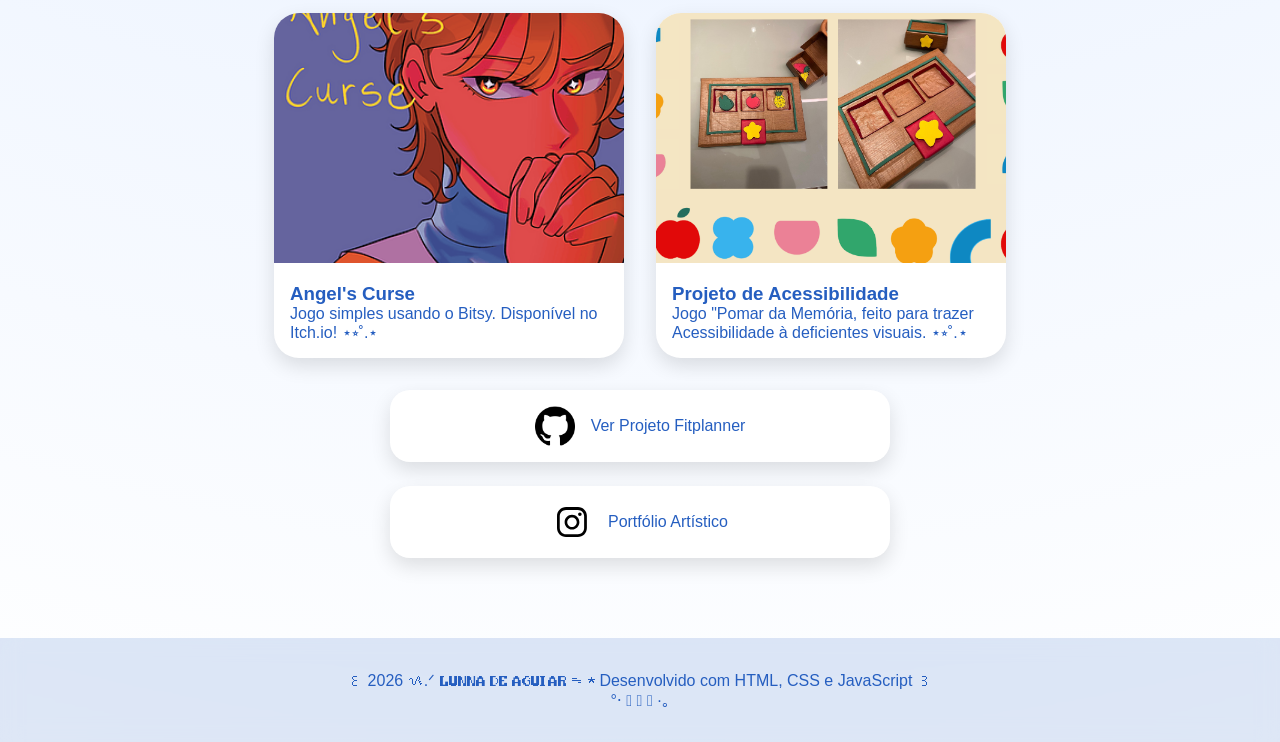
==== commit d34e0cfe: "tirei a música" ====
--- a/index.html
+++ b/index.html
@@ -64,13 +64,6 @@
         </div>
     </section>
 
-        <h2 class="musica">
-    <iframe data-testid="embed-iframe" style="border-radius:12px" src="https://open.spotify.com/embed/track/0w5Bdu51Ka25Pf3hojsKHh?utm_source=generator&si=cb837539fa1b4425"
-        width="400" height="80" frameBorder="0" allowfullscreen="" allow="autoplay; clipboard-write; encrypted-media;
-        fullscreen; picture-in-picture" loading="lazy">
-    </iframe>    
-        </h2>
-
     <section id="projetos" class="projetos">
         <div class="titulo-juntos">
         <h2 class="projetos-titulo">Projetos e Experiência</h2>
--- a/styles.css
+++ b/styles.css
@@ -526,14 +526,3 @@
     font-family: 'Pixel', sans-serif;
     font-size: 0.6rem;
 }
-
-.musica{
-    max-width: 500px;
-    margin: 4rem auto;
-    text-align: center;
-}
-
-.musica iframe{
-    box-shadow: 0 10px 20px rgba(0,0,0,0.15);
-    border-radius: 12px;
-}
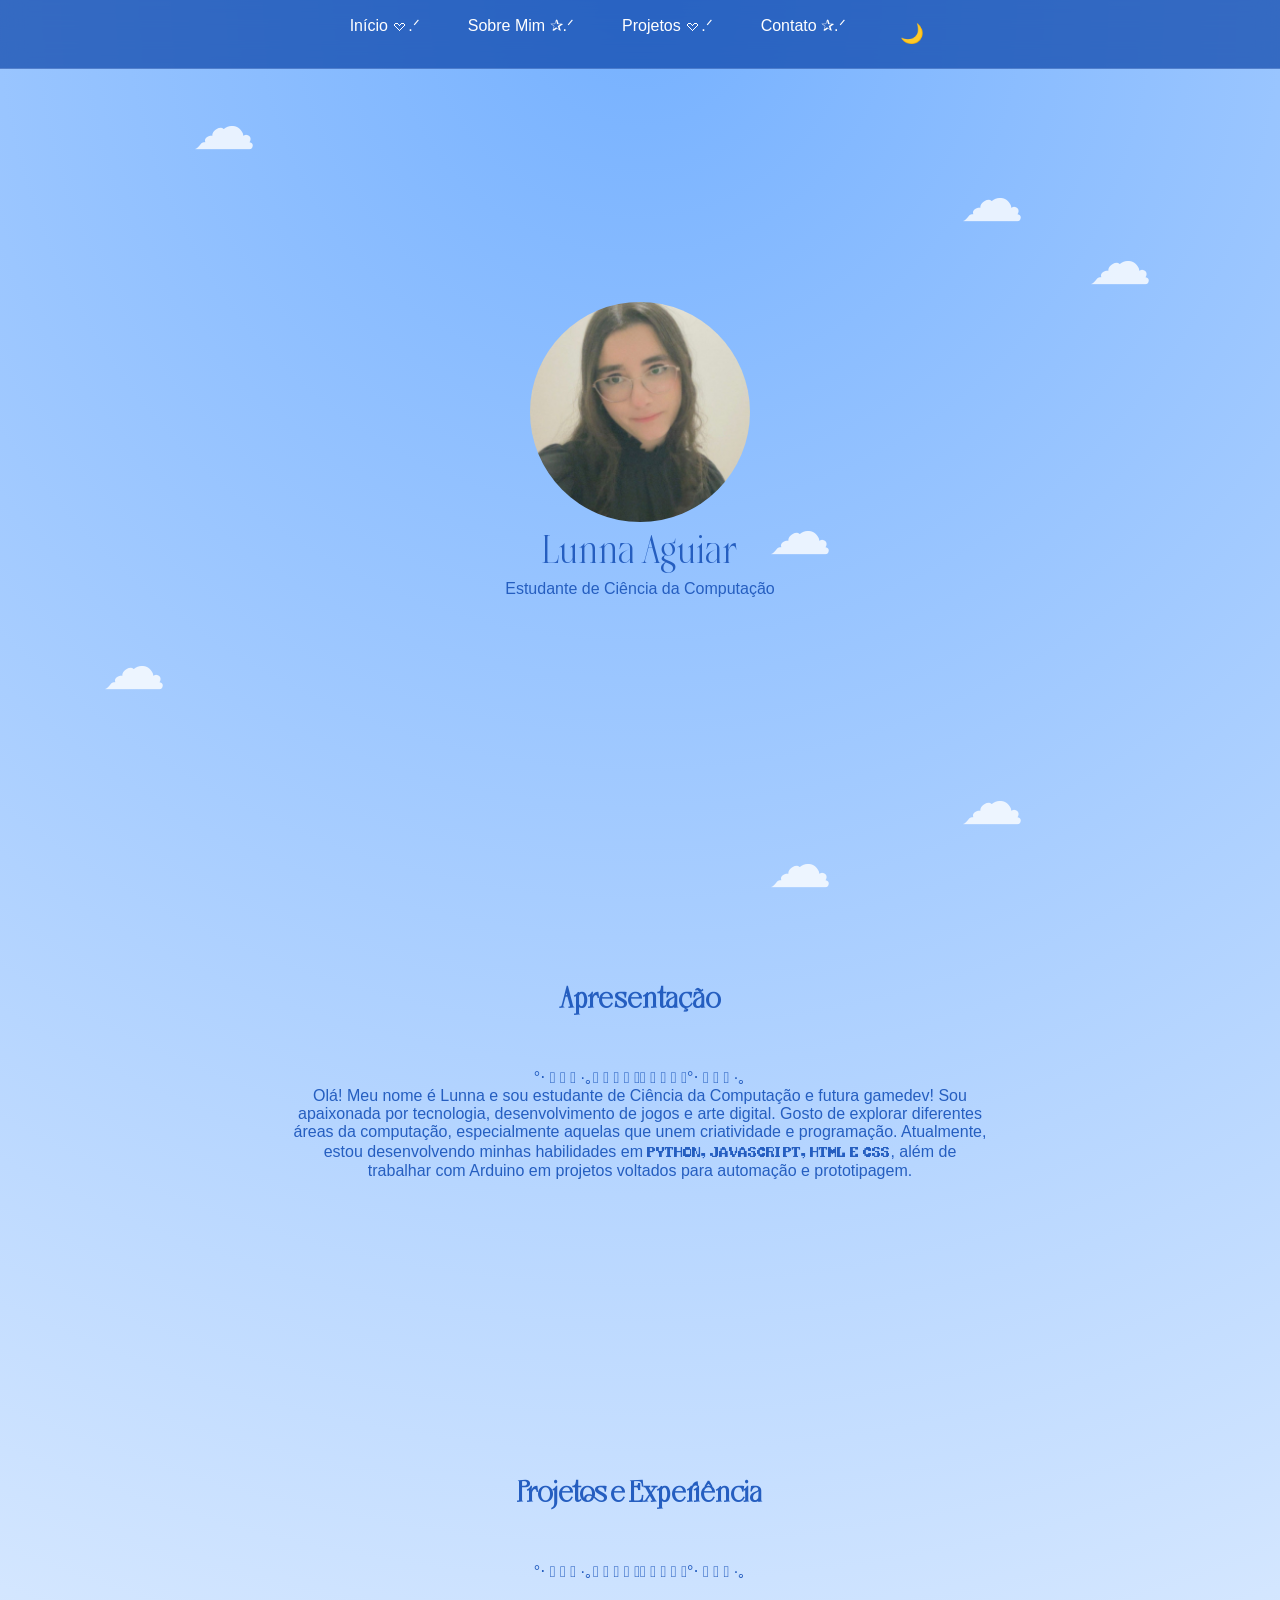
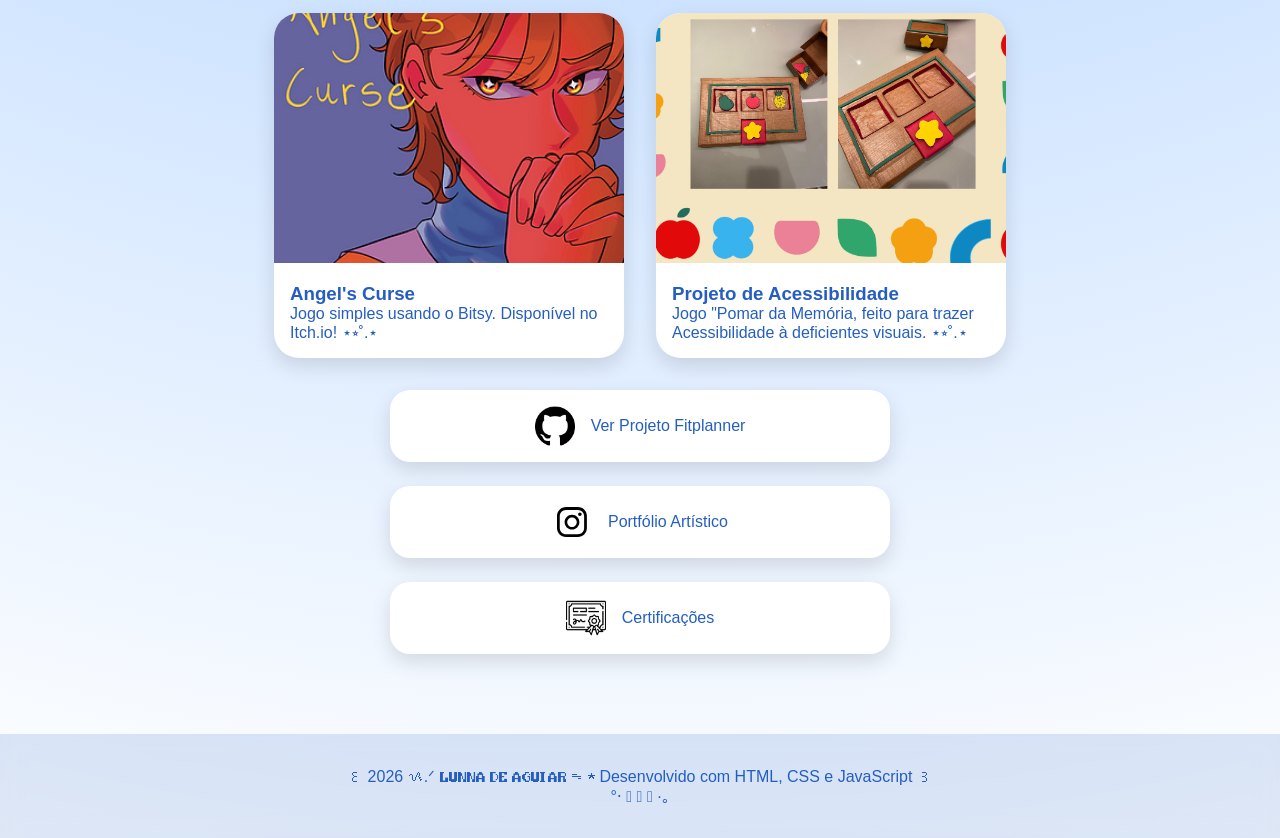
==== commit d0a068db: "nova aba com certificados" ====
--- a/index.html
+++ b/index.html
@@ -91,11 +91,19 @@
     <a href="https://www.instagram.com/imcharaktere?utm_source=ig_web_button_share_sheet&igsh=ZDNlZDc0MzIxNw=="
     target="_blank"
     class="instagram-card">
-
         <img src="./imagens/instagram.svg"
             alt="Instagram"
             class="instagram-icon">
         <span>Portfólio Artístico</span>
+    </a>
+
+    <a href="certificacoes.html"
+   class="certificacoes-card">
+    <img src="./imagens/certificado.png"
+         alt="Certificações"
+         class="certificacoes-icon">
+
+    <span>Certificações</span>
     </a>
     </section>
 
--- a/styles.css
+++ b/styles.css
@@ -15,7 +15,7 @@
     --amarelinho: #faff64;
     --azul: #255ec0;
     --azulescuro: #0E1957;
-    --preto: #1a0600;
+    --preto: #000000;
     --branco: white;
     --darkmodebranco: white;
     --darkmodepreto: black;
@@ -165,8 +165,8 @@
     background:
         radial-gradient(
             circle at top,
-            #d2e3ff,
-            #ffffff
+            var(--azulclaro),
+            var(--branco)
         );
     color: var(--azul);
 }
@@ -457,7 +457,6 @@
     color: var(--azul);
     font-size: 2rem;
     pointer-events: none;
-
     animation: subirBolha linear infinite;
 }
 
@@ -500,6 +499,12 @@
     animation-duration: 15s;
 }
 
+/* bugou */
+.bolha6{
+    animation: subirBolha 18s linear infinite;
+    left: 10%;
+}
+/* - - - */
 body.dark .bolha{
     color: white
 }
@@ -526,3 +531,107 @@
     font-family: 'Pixel', sans-serif;
     font-size: 0.6rem;
 }
+
+a {
+    text-decoration: none;
+    color: var(--azul);
+    transition: ease-in 100ms;
+}
+
+a:hover {
+    color: var(--azulclaro);
+}
+
+.dark a {
+    color: var(--azulclaro);
+}
+
+.dark a:hover {
+    color: var(--amarelinho);
+}
+
+/* certificações */
+
+.certificacoes-card{
+    width: 500px;
+    margin: 1.5rem auto 0 auto;
+    display: flex;
+    align-items: center;
+    justify-content: center;
+    gap: 1rem;
+    padding: 1rem;
+    background: white;
+    border-radius: 20px;
+    text-decoration: none;
+    color: var(--azul);
+    box-shadow: 0 8px 20px rgba(0,0,0,0.12);
+    transition: .4s;
+}
+
+.certificacoes-card:hover{
+    transform: translateY(-10px) scale(1.02);
+    box-shadow: 0 20px 40px rgba(0,0,0,0.15);
+}
+
+.certificacoes-icon{
+    width: 40px;
+    height: 40px;
+}
+
+body.dark .certificacoes-card{
+    background: var(--darkmodepreto);
+    color: white;
+}
+
+body.dark .certificacoes-card:hover{
+    background-color: var(--azulescuro);
+}
+
+
+.certificados-caixa{
+    display: grid;
+    grid-template-columns: repeat(2, 1fr);
+    gap: 2rem;
+    max-width: 900px;
+    margin: 7rem auto 3rem auto;
+}
+
+.certificado-card{
+    background: white;
+    padding: 1rem;
+    border-radius: 20px;
+    text-align: center;
+    text-decoration: none;
+    color: var(--azul);
+    box-shadow: 0 8px 20px rgba(0,0,0,0.12);
+    transition: .4s;
+}
+
+.certificado-card:hover{
+    transform: translateY(-8px);
+    box-shadow: 0 15px 30px rgba(0,0,0,0.18);
+}
+
+body.dark .certificacoes-icon{
+    filter: invert(1);
+}
+
+.certificado-imagem{
+    width: 120px;
+    height: auto;
+    margin-bottom: 1rem;
+}
+
+body.dark .certificado-card{
+    background: var(--preto);
+    color: white;
+}
+
+body.dark .certificado-imagem{
+    filter: invert(1);
+}
+
+/* n  sei pq não funcionou já que era pra ser um link */
+body.dark .certificacoes-card:hover{
+    color: var(--amarelinho);
+}
